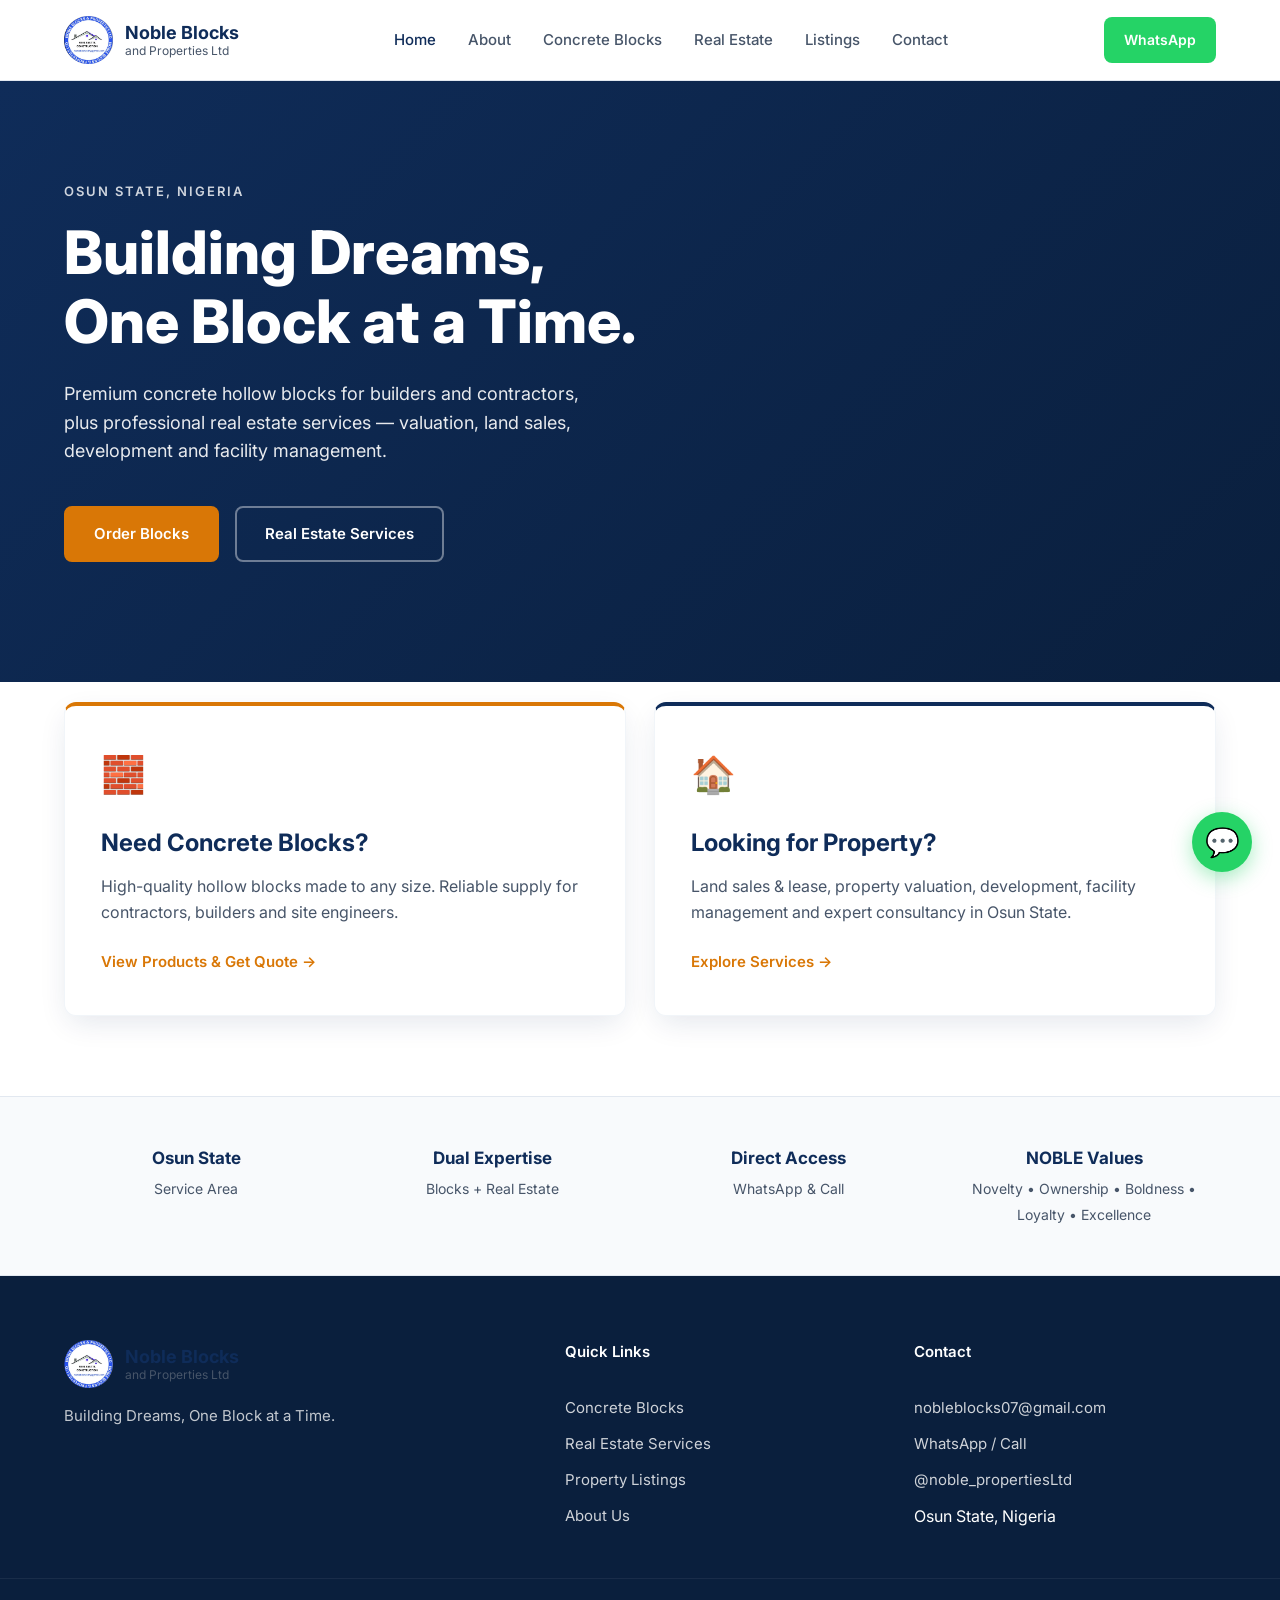
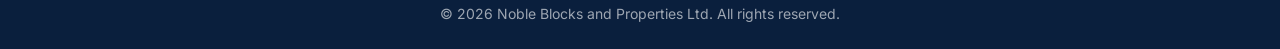
==== index.html @ 0065f1d6 "Add professional homepage, About page and Concrete Blocks page" ====
<!DOCTYPE html>
<html lang="en">
<head>
  <meta charset="UTF-8" />
  <meta name="viewport" content="width=device-width, initial-scale=1.0" />
  <title>Noble Blocks and Properties Ltd | Building Dreams, One Block at a Time</title>
  <meta name="description" content="Premium concrete hollow blocks and professional real estate services in Osun State, Nigeria." />
  <link rel="stylesheet" href="css/style.css" />
  <link rel="preconnect" href="https://fonts.googleapis.com" />
  <link rel="preconnect" href="https://fonts.gstatic.com" crossorigin />
  <link href="https://fonts.googleapis.com/css2?family=Inter:wght@400;500;600;700;800&display=swap" rel="stylesheet" />
</head>
<body>

  <!-- ========== HEADER ========== -->
  <header class="header">
    <div class="container header-inner">
      <a href="index.html" class="logo">
        <img src="noble-blocks.png" alt="Noble Blocks and Properties Ltd" />
        <div class="logo-text">
          <span class="logo-name">Noble Blocks</span>
          <span class="logo-sub">and Properties Ltd</span>
        </div>
      </a>

      <nav class="nav">
        <a href="index.html" class="active">Home</a>
        <a href="pages/about.html">About</a>
        <a href="pages/blocks.html">Concrete Blocks</a>
        <a href="pages/services.html">Real Estate</a>
        <a href="pages/listings.html">Listings</a>
        <a href="pages/contact.html">Contact</a>
      </nav>

      <div class="header-cta">
        <a href="https://wa.me/2348085689980" class="btn btn-whatsapp" target="_blank">WhatsApp</a>
      </div>

      <button class="mobile-menu-btn" aria-label="Menu">
        <span></span><span></span><span></span>
      </button>
    </div>
  </header>

  <!-- ========== HERO ========== -->
  <section class="hero">
    <div class="container hero-content">
      <div class="hero-text">
        <p class="eyebrow">Osun State, Nigeria</p>
        <h1>Building Dreams,<br>One Block at a Time.</h1>
        <p class="hero-desc">
          Premium concrete hollow blocks for builders and contractors, 
          plus professional real estate services — valuation, land sales, 
          development and facility management.
        </p>
        <div class="hero-buttons">
          <a href="pages/blocks.html" class="btn btn-primary">Order Blocks</a>
          <a href="pages/services.html" class="btn btn-outline">Real Estate Services</a>
        </div>
      </div>
    </div>
  </section>

  <!-- ========== TWO PATH SPLIT (Most Important Section) ========== -->
  <section class="split-section">
    <div class="container">
      <div class="split-grid">
        <!-- Blocks Card -->
        <a href="pages/blocks.html" class="split-card blocks-card">
          <div class="split-icon">🧱</div>
          <h2>Need Concrete Blocks?</h2>
          <p>
            High-quality hollow blocks made to any size. 
            Reliable supply for contractors, builders and site engineers.
          </p>
          <span class="split-link">View Products & Get Quote →</span>
        </a>

        <!-- Real Estate Card -->
        <a href="pages/services.html" class="split-card estate-card">
          <div class="split-icon">🏠</div>
          <h2>Looking for Property?</h2>
          <p>
            Land sales & lease, property valuation, development, 
            facility management and expert consultancy in Osun State.
          </p>
          <span class="split-link">Explore Services →</span>
        </a>
      </div>
    </div>
  </section>

  <!-- ========== TRUST STRIP ========== -->
  <section class="trust-strip">
    <div class="container trust-grid">
      <div class="trust-item">
        <strong>Osun State</strong>
        <span>Service Area</span>
      </div>
      <div class="trust-item">
        <strong>Dual Expertise</strong>
        <span>Blocks + Real Estate</span>
      </div>
      <div class="trust-item">
        <strong>Direct Access</strong>
        <span>WhatsApp & Call</span>
      </div>
      <div class="trust-item">
        <strong>NOBLE Values</strong>
        <span>Novelty • Ownership • Boldness • Loyalty • Excellence</span>
      </div>
    </div>
  </section>

  <!-- ========== FOOTER ========== -->
  <footer class="footer">
    <div class="container footer-grid">
      <div class="footer-brand">
        <div class="logo">
          <img src="noble-blocks.png" alt="Noble Blocks" />
          <div class="logo-text">
            <span class="logo-name">Noble Blocks</span>
            <span class="logo-sub">and Properties Ltd</span>
          </div>
        </div>
        <p>Building Dreams, One Block at a Time.</p>
      </div>

      <div class="footer-links">
        <h4>Quick Links</h4>
        <a href="pages/blocks.html">Concrete Blocks</a>
        <a href="pages/services.html">Real Estate Services</a>
        <a href="pages/listings.html">Property Listings</a>
        <a href="pages/about.html">About Us</a>
      </div>

      <div class="footer-contact">
        <h4>Contact</h4>
        <a href="mailto:nobleblocks07@gmail.com">nobleblocks07@gmail.com</a>
        <a href="https://wa.me/2348085689980" target="_blank">WhatsApp / Call</a>
        <a href="https://instagram.com/noble_propertiesLtd" target="_blank">@noble_propertiesLtd</a>
        <p>Osun State, Nigeria</p>
      </div>
    </div>

    <div class="footer-bottom">
      <div class="container">
        <p>© 2026 Noble Blocks and Properties Ltd. All rights reserved.</p>
      </div>
    </div>
  </footer>

  <!-- Sticky WhatsApp Button -->
  <a href="https://wa.me/2348085689980" class="sticky-whatsapp" target="_blank" title="Chat on WhatsApp">
    💬
  </a>

</body>
</html>
---- css/style.css ----
/* ========== BASE ========== */
:root {
  --navy: #0f2c59;
  --navy-dark: #0a1f3d;
  --amber: #d97706;
  --amber-light: #f59e0b;
  --gray-50: #f8fafc;
  --gray-100: #f1f5f9;
  --gray-200: #e2e8f0;
  --gray-600: #475569;
  --gray-800: #1e293b;
  --white: #ffffff;
  --radius: 12px;
  --shadow: 0 10px 30px -5px rgba(15, 44, 89, 0.12);
}

* {
  margin: 0;
  padding: 0;
  box-sizing: border-box;
}

body {
  font-family: 'Inter', system-ui, sans-serif;
  color: var(--gray-800);
  line-height: 1.6;
  background: var(--white);
}

.container {
  width: 100%;
  max-width: 1200px;
  margin: 0 auto;
  padding: 0 24px;
}

img {
  max-width: 100%;
  display: block;
}

a {
  text-decoration: none;
  color: inherit;
}

/* ========== BUTTONS ========== */
.btn {
  display: inline-flex;
  align-items: center;
  justify-content: center;
  padding: 14px 28px;
  border-radius: 8px;
  font-weight: 600;
  font-size: 15px;
  transition: all 0.2s ease;
  border: 2px solid transparent;
}

.btn-primary {
  background: var(--navy);
  color: white;
}

.btn-primary:hover {
  background: var(--navy-dark);
  transform: translateY(-1px);
}

.btn-outline {
  border-color: var(--navy);
  color: var(--navy);
  background: transparent;
}

.btn-outline:hover {
  background: var(--navy);
  color: white;
}

.btn-whatsapp {
  background: #25D366;
  color: white;
  padding: 10px 18px;
  font-size: 14px;
}

.btn-whatsapp:hover {
  background: #20ba5a;
}

/* ========== HEADER ========== */
.header {
  position: sticky;
  top: 0;
  background: rgba(255, 255, 255, 0.95);
  backdrop-filter: blur(12px);
  border-bottom: 1px solid var(--gray-200);
  z-index: 100;
}

.header-inner {
  display: flex;
  align-items: center;
  justify-content: space-between;
  height: 80px;
}

.logo {
  display: flex;
  align-items: center;
  gap: 12px;
}

.logo img {
  height: 48px;
  width: auto;
}

.logo-text {
  display: flex;
  flex-direction: column;
  line-height: 1.2;
}

.logo-name {
  font-weight: 700;
  font-size: 18px;
  color: var(--navy);
}

.logo-sub {
  font-size: 12px;
  color: var(--gray-600);
}

.nav {
  display: flex;
  gap: 32px;
}

.nav a {
  font-weight: 500;
  font-size: 15px;
  color: var(--gray-600);
  transition: color 0.2s;
}

.nav a:hover,
.nav a.active {
  color: var(--navy);
}

.mobile-menu-btn {
  display: none;
  background: none;
  border: none;
  cursor: pointer;
}

/* ========== HERO ========== */
.hero {
  background: linear-gradient(135deg, var(--navy) 0%, var(--navy-dark) 100%);
  color: white;
  padding: 100px 0 120px;
  position: relative;
  overflow: hidden;
}

.hero-content {
  position: relative;
  z-index: 2;
}

.eyebrow {
  text-transform: uppercase;
  letter-spacing: 2px;
  font-size: 13px;
  font-weight: 600;
  opacity: 0.8;
  margin-bottom: 16px;
}

.hero h1 {
  font-size: clamp(2.5rem, 5vw, 3.75rem);
  font-weight: 800;
  line-height: 1.15;
  margin-bottom: 24px;
  max-width: 700px;
}

.hero-desc {
  font-size: 18px;
  opacity: 0.9;
  max-width: 540px;
  margin-bottom: 40px;
}

.hero-buttons {
  display: flex;
  gap: 16px;
  flex-wrap: wrap;
}

.hero .btn-primary {
  background: var(--amber);
  border-color: var(--amber);
}

.hero .btn-primary:hover {
  background: var(--amber-light);
}

.hero .btn-outline {
  border-color: rgba(255,255,255,0.4);
  color: white;
}

.hero .btn-outline:hover {
  background: white;
  color: var(--navy);
}

/* ========== SPLIT SECTION ========== */
.split-section {
  padding: 80px 0;
  margin-top: -60px;
  position: relative;
  z-index: 10;
}

.split-grid {
  display: grid;
  grid-template-columns: 1fr 1fr;
  gap: 28px;
}

.split-card {
  background: white;
  padding: 40px 36px;
  border-radius: var(--radius);
  box-shadow: var(--shadow);
  transition: all 0.25s ease;
  border: 1px solid var(--gray-100);
}

.split-card:hover {
  transform: translateY(-6px);
  box-shadow: 0 20px 40px -10px rgba(15, 44, 89, 0.18);
}

.split-icon {
  font-size: 36px;
  margin-bottom: 20px;
}

.split-card h2 {
  font-size: 24px;
  font-weight: 700;
  color: var(--navy);
  margin-bottom: 12px;
}

.split-card p {
  color: var(--gray-600);
  margin-bottom: 24px;
  font-size: 16px;
}

.split-link {
  font-weight: 600;
  color: var(--amber);
  font-size: 15px;
}

.blocks-card {
  border-top: 4px solid var(--amber);
}

.estate-card {
  border-top: 4px solid var(--navy);
}

/* ========== TRUST STRIP ========== */
.trust-strip {
  background: var(--gray-50);
  padding: 48px 0;
  border-top: 1px solid var(--gray-200);
  border-bottom: 1px solid var(--gray-200);
}

.trust-grid {
  display: grid;
  grid-template-columns: repeat(4, 1fr);
  gap: 32px;
  text-align: center;
}

.trust-item strong {
  display: block;
  font-size: 17px;
  color: var(--navy);
  margin-bottom: 4px;
}

.trust-item span {
  font-size: 14px;
  color: var(--gray-600);
}

/* ========== FOOTER ========== */
.footer {
  background: var(--navy-dark);
  color: white;
  padding-top: 64px;
}

.footer-grid {
  display: grid;
  grid-template-columns: 1.5fr 1fr 1fr;
  gap: 48px;
  padding-bottom: 48px;
}

.footer-brand p {
  margin-top: 16px;
  opacity: 0.75;
  font-size: 15px;
}

.footer h4 {
  font-size: 15px;
  margin-bottom: 20px;
  font-weight: 600;
}

.footer-links,
.footer-contact {
  display: flex;
  flex-direction: column;
  gap: 12px;
}

.footer-links a,
.footer-contact a {
  opacity: 0.8;
  font-size: 15px;
  transition: opacity 0.2s;
}

.footer-links a:hover,
.footer-contact a:hover {
  opacity: 1;
}

.footer-bottom {
  border-top: 1px solid rgba(255,255,255,0.1);
  padding: 24px 0;
  text-align: center;
  font-size: 14px;
  opacity: 0.6;
}

/* ========== STICKY WHATSAPP ========== */
.sticky-whatsapp {
  position: fixed;
  bottom: 28px;
  right: 28px;
  width: 60px;
  height: 60px;
  background: #25D366;
  color: white;
  border-radius: 50%;
  display: flex;
  align-items: center;
  justify-content: center;
  font-size: 28px;
  box-shadow: 0 6px 20px rgba(37, 211, 102, 0.4);
  z-index: 99;
  transition: transform 0.2s;
}

.sticky-whatsapp:hover {
  transform: scale(1.08);
}

/* ========== RESPONSIVE ========== */
@media (max-width: 900px) {
  .nav, .header-cta {
    display: none;
  }

  .mobile-menu-btn {
    display: block;
  }

  .split-grid {
    grid-template-columns: 1fr;
  }

  .trust-grid {
    grid-template-columns: 1fr 1fr;
  }

  .footer-grid {
    grid-template-columns: 1fr;
    gap: 36px;
  }

  .hero {
    padding: 80px 0 100px;
  }
}


/* ========== INNER PAGES ========== */
.page-hero {
  background: linear-gradient(135deg, var(--navy) 0%, var(--navy-dark) 100%);
  color: white;
  padding: 80px 0 70px;
  text-align: center;
}

.page-hero h1 {
  font-size: clamp(2rem, 4vw, 3rem);
  font-weight: 800;
  margin: 12px 0 16px;
  line-height: 1.2;
}

.page-hero-desc {
  opacity: 0.85;
  font-size: 18px;
}

.section {
  padding: 80px 0;
}

.section.bg-light {
  background: var(--gray-50);
}

.section-header {
  text-align: center;
  max-width: 600px;
  margin: 0 auto 48px;
}

.section-header h2 {
  font-size: 32px;
  color: var(--navy);
  margin-bottom: 12px;
}

.narrow {
  max-width: 760px;
}

.narrow h2 {
  font-size: 28px;
  color: var(--navy);
  margin-bottom: 20px;
}

.narrow p {
  margin-bottom: 16px;
  color: var(--gray-600);
  font-size: 17px;
}

.two-col {
  display: grid;
  grid-template-columns: 1fr 1fr;
  gap: 32px;
}

.info-card {
  background: white;
  padding: 36px;
  border-radius: var(--radius);
  box-shadow: var(--shadow);
}

.info-card h3 {
  color: var(--navy);
  margin-bottom: 12px;
  font-size: 22px;
}

.info-card p {
  color: var(--gray-600);
}

.values-grid {
  display: grid;
  grid-template-columns: repeat(auto-fit, minmax(200px, 1fr));
  gap: 24px;
}

.value-card {
  text-align: center;
  padding: 32px 24px;
  background: white;
  border-radius: var(--radius);
  border: 1px solid var(--gray-200);
  transition: all 0.2s;
}

.value-card:hover {
  border-color: var(--amber);
  transform: translateY(-4px);
}

.value-letter {
  display: inline-flex;
  width: 52px;
  height: 52px;
  background: var(--navy);
  color: white;
  font-size: 24px;
  font-weight: 800;
  border-radius: 50%;
  align-items: center;
  justify-content: center;
  margin-bottom: 16px;
}

.value-card h3 {
  color: var(--navy);
  margin-bottom: 8px;
}

.value-card p {
  font-size: 14px;
  color: var(--gray-600);
}

@media (max-width: 768px) {
  .two-col {
    grid-template-columns: 1fr;
  }
}



/* ========== BLOCKS PAGE EXTRA ========== */
.features-grid {
  display: grid;
  grid-template-columns: repeat(auto-fit, minmax(240px, 1fr));
  gap: 28px;
}

.feature-card {
  background: white;
  padding: 32px 28px;
  border-radius: var(--radius);
  border: 1px solid var(--gray-200);
  transition: all 0.2s ease;
}

.feature-card:hover {
  border-color: var(--amber);
  transform: translateY(-4px);
  box-shadow: var(--shadow);
}

.feature-icon {
  font-size: 32px;
  margin-bottom: 16px;
}

.feature-card h3 {
  color: var(--navy);
  font-size: 19px;
  margin-bottom: 10px;
}

.feature-card p {
  color: var(--gray-600);
  font-size: 15px;
}

.steps-grid {
  display: grid;
  grid-template-columns: repeat(3, 1fr);
  gap: 28px;
  margin-bottom: 56px;
}

.step-card {
  text-align: center;
  padding: 32px 24px;
}

.step-number {
  display: inline-flex;
  width: 48px;
  height: 48px;
  background: var(--navy);
  color: white;
  font-weight: 700;
  font-size: 20px;
  border-radius: 50%;
  align-items: center;
  justify-content: center;
  margin-bottom: 18px;
}

.step-card h3 {
  color: var(--navy);
  margin-bottom: 10px;
  font-size: 18px;
}

.step-card p {
  color: var(--gray-600);
  font-size: 15px;
}

.cta-box {
  background: var(--navy);
  color: white;
  text-align: center;
  padding: 48px 40px;
  border-radius: var(--radius);
}

.cta-box h3 {
  font-size: 26px;
  margin-bottom: 12px;
}

.cta-box p {
  opacity: 0.9;
  margin-bottom: 28px;
  font-size: 17px;
}

.cta-box .btn-primary {
  background: var(--amber);
  border-color: var(--amber);
}

.cta-box .btn-primary:hover {
  background: var(--amber-light);
}

@media (max-width: 768px) {
  .steps-grid {
    grid-template-columns: 1fr;
  }
}
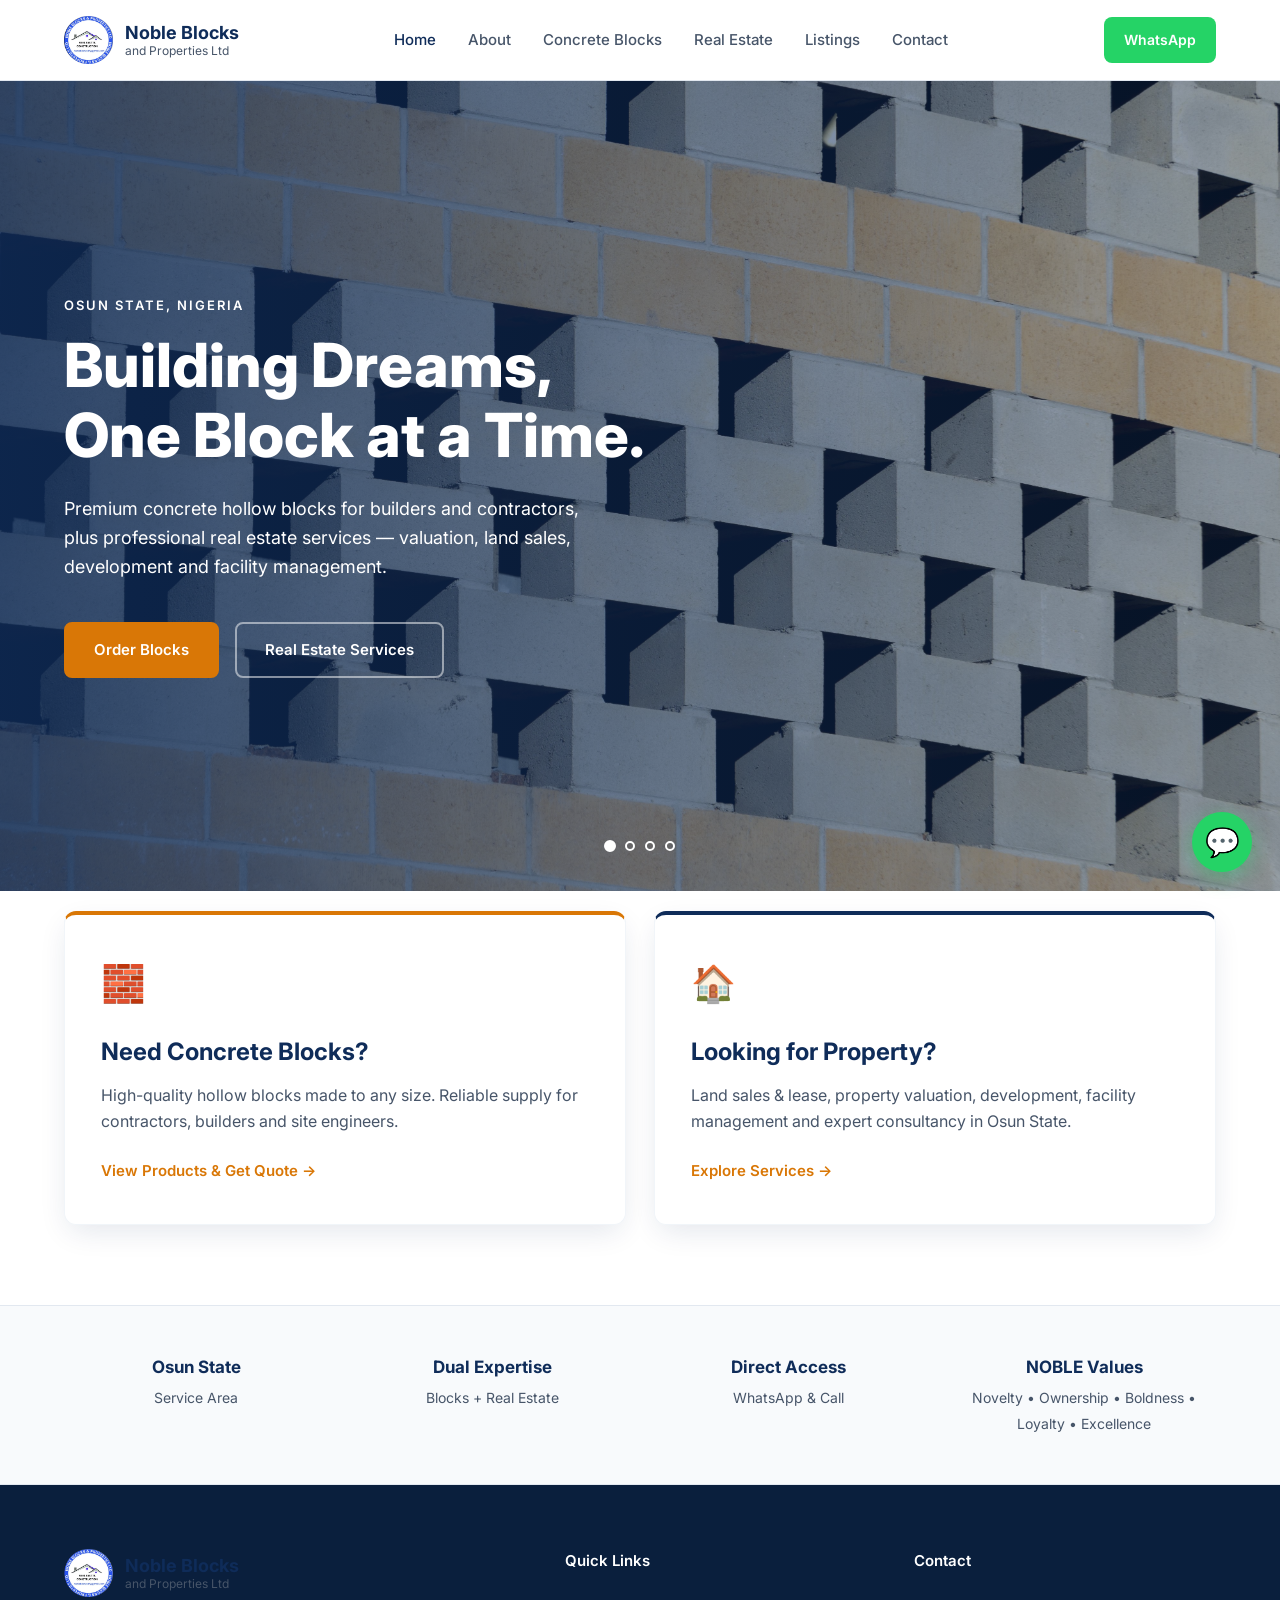
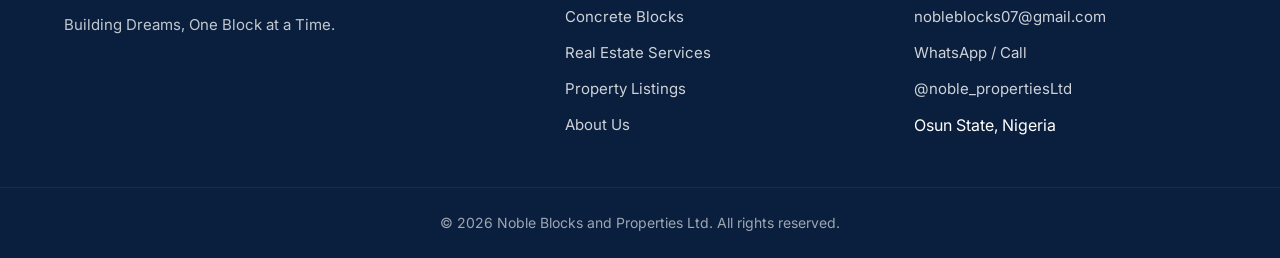
==== commit af0565ae: "Completed Home and About page" ====
--- a/index.html
+++ b/index.html
@@ -42,24 +42,42 @@
     </div>
   </header>
 
-  <!-- ========== HERO ========== -->
-  <section class="hero">
-    <div class="container hero-content">
-      <div class="hero-text">
-        <p class="eyebrow">Osun State, Nigeria</p>
-        <h1>Building Dreams,<br>One Block at a Time.</h1>
-        <p class="hero-desc">
-          Premium concrete hollow blocks for builders and contractors, 
-          plus professional real estate services — valuation, land sales, 
-          development and facility management.
-        </p>
-        <div class="hero-buttons">
-          <a href="pages/blocks.html" class="btn btn-primary">Order Blocks</a>
-          <a href="pages/services.html" class="btn btn-outline">Real Estate Services</a>
-        </div>
-      </div>
-    </div>
-  </section>
+<!-- ========== HERO ========== -->
+<!-- ========== HERO CAROUSEL ========== -->
+<section class="hero-carousel">
+  <div class="carousel-slides">
+    <div class="carousel-slide active" style="background-image: url('images/hero-1.jpg')"></div>
+    <div class="carousel-slide" style="background-image: url('images/hero-2.jpg')"></div>
+    <div class="carousel-slide" style="background-image: url('images/hero-3.jpg')"></div>
+    <div class="carousel-slide" style="background-image: url('images/hero-4.jpg')"></div>
+  </div>
+
+  <div class="carousel-overlay"></div>
+
+  <div class="container hero-content">
+    <div class="hero-text">
+      <p class="eyebrow animate-fade-up">Osun State, Nigeria</p>
+      <h1 class="animate-fade-up delay-1">Building Dreams,<br>One Block at a Time.</h1>
+      <p class="hero-desc animate-fade-up delay-2">
+        Premium concrete hollow blocks for builders and contractors, 
+        plus professional real estate services — valuation, land sales, 
+        development and facility management.
+      </p>
+      <div class="hero-buttons animate-fade-up delay-3">
+        <a href="pages/blocks.html" class="btn btn-primary">Order Blocks</a>
+        <a href="pages/services.html" class="btn btn-outline">Real Estate Services</a>
+      </div>
+    </div>
+  </div>
+
+  <!-- Carousel Dots -->
+  <div class="carousel-dots">
+    <button class="dot active" data-slide="0"></button>
+    <button class="dot" data-slide="1"></button>
+    <button class="dot" data-slide="2"></button>
+    <button class="dot" data-slide="3"></button>
+  </div>
+</section>
 
   <!-- ========== TWO PATH SPLIT (Most Important Section) ========== -->
   <section class="split-section">
@@ -155,5 +173,46 @@
     💬
   </a>
 
+
+
+
+
+<script>
+  const slides = document.querySelectorAll('.carousel-slide');
+  const dots = document.querySelectorAll('.dot');
+  let currentSlide = 0;
+  let slideInterval;
+
+  function showSlide(index) {
+    slides.forEach(slide => slide.classList.remove('active'));
+    dots.forEach(dot => dot.classList.remove('active'));
+
+    slides[index].classList.add('active');
+    dots[index].classList.add('active');
+    currentSlide = index;
+  }
+
+  function nextSlide() {
+    let next = (currentSlide + 1) % slides.length;
+    showSlide(next);
+  }
+
+  // Auto play
+  function startCarousel() {
+    slideInterval = setInterval(nextSlide, 5000); // Change every 5 seconds
+  }
+
+  // Dot click
+  dots.forEach(dot => {
+    dot.addEventListener('click', () => {
+      clearInterval(slideInterval);
+      showSlide(parseInt(dot.dataset.slide));
+      startCarousel();
+    });
+  });
+
+  // Start
+  startCarousel();
+</script>
 </body>
 </html>
--- a/css/style.css
+++ b/css/style.css
@@ -221,6 +221,42 @@
   color: var(--navy);
 }
 
+/* ========== ANIMATIONS ========== */
+@keyframes fadeUp {
+  from {
+    opacity: 0;
+    transform: translateY(30px);
+  }
+  to {
+    opacity: 1;
+    transform: translateY(0);
+  }
+}
+
+.animate-fade-up {
+  opacity: 0;
+  animation: fadeUp 0.8s ease forwards;
+}
+
+.delay-1 { animation-delay: 0.15s; }
+.delay-2 { animation-delay: 0.3s; }
+.delay-3 { animation-delay: 0.45s; }
+
+/* Smooth hover animations for cards */
+.split-card,
+.feature-card,
+.value-card,
+.service-item,
+.enquiry-card {
+  transition: all 0.3s cubic-bezier(0.4, 0, 0.2, 1);
+}
+
+.split-card:hover,
+.feature-card:hover,
+.value-card:hover {
+  transform: translateY(-8px);
+}
+
 /* ========== SPLIT SECTION ========== */
 .split-section {
   padding: 80px 0;
@@ -650,4 +686,459 @@
   .steps-grid {
     grid-template-columns: 1fr;
   }
+}
+
+
+
+/* ========== SERVICES PAGE ========== */
+.services-list {
+  display: flex;
+  flex-direction: column;
+  gap: 24px;
+  max-width: 860px;
+  margin: 0 auto;
+}
+
+.service-item {
+  display: flex;
+  gap: 28px;
+  background: white;
+  padding: 32px;
+  border-radius: var(--radius);
+  border: 1px solid var(--gray-200);
+  transition: all 0.2s ease;
+}
+
+.service-item:hover {
+  border-color: var(--navy);
+  box-shadow: var(--shadow);
+}
+
+.service-number {
+  font-size: 28px;
+  font-weight: 800;
+  color: var(--amber);
+  line-height: 1;
+  min-width: 50px;
+}
+
+.service-content h3 {
+  color: var(--navy);
+  font-size: 20px;
+  margin-bottom: 8px;
+}
+
+.service-content p {
+  color: var(--gray-600);
+  font-size: 15px;
+  margin: 0;
+}
+
+@media (max-width: 600px) {
+  .service-item {
+    flex-direction: column;
+    gap: 12px;
+  }
+}
+
+
+
+/* ========== CONTACT PAGE ========== */
+.contact-grid {
+  display: grid;
+  grid-template-columns: 1fr 1fr;
+  gap: 60px;
+  align-items: start;
+}
+
+.contact-info h2 {
+  font-size: 28px;
+  color: var(--navy);
+  margin-bottom: 12px;
+}
+
+.contact-intro {
+  color: var(--gray-600);
+  margin-bottom: 36px;
+  font-size: 16px;
+}
+
+.contact-methods {
+  display: flex;
+  flex-direction: column;
+  gap: 16px;
+}
+
+.contact-method {
+  display: flex;
+  align-items: center;
+  gap: 18px;
+  padding: 18px 20px;
+  background: var(--gray-50);
+  border-radius: 10px;
+  transition: all 0.2s ease;
+  border: 1px solid transparent;
+}
+
+.contact-method:hover {
+  background: white;
+  border-color: var(--gray-200);
+  box-shadow: var(--shadow);
+}
+
+.method-icon {
+  font-size: 24px;
+  width: 48px;
+  height: 48px;
+  background: white;
+  border-radius: 10px;
+  display: flex;
+  align-items: center;
+  justify-content: center;
+  box-shadow: 0 2px 8px rgba(0,0,0,0.06);
+}
+
+.contact-method strong {
+  display: block;
+  color: var(--navy);
+  font-size: 15px;
+  margin-bottom: 2px;
+}
+
+.contact-method span {
+  color: var(--gray-600);
+  font-size: 14px;
+}
+
+.enquiry-cards {
+  display: flex;
+  flex-direction: column;
+  gap: 24px;
+}
+
+.enquiry-card {
+  background: white;
+  border: 1px solid var(--gray-200);
+  border-radius: var(--radius);
+  padding: 36px 32px;
+  text-align: center;
+}
+
+.enquiry-card h3 {
+  color: var(--navy);
+  font-size: 20px;
+  margin-bottom: 10px;
+}
+
+.enquiry-card p {
+  color: var(--gray-600);
+  margin-bottom: 24px;
+  font-size: 15px;
+}
+
+@media (max-width: 900px) {
+  .contact-grid {
+    grid-template-columns: 1fr;
+    gap: 48px;
+  }
+}
+
+/* ========== NEWSLETTER ========== */
+.newsletter {
+  max-width: 640px;
+  margin: 0 auto;
+  text-align: center;
+}
+
+.newsletter h2 {
+  font-size: 28px;
+  color: var(--navy);
+  margin-bottom: 10px;
+}
+
+.newsletter p {
+  color: var(--gray-600);
+  margin-bottom: 28px;
+  font-size: 16px;
+}
+
+.newsletter-form {
+  display: flex;
+  max-width: 480px;
+  margin: 0 auto;
+  background: white;
+  border: 1px solid var(--gray-200);
+  border-radius: 10px;
+  overflow: hidden;
+  box-shadow: 0 4px 12px rgba(15, 44, 89, 0.06);
+}
+
+.newsletter-form input {
+  flex: 1;
+  border: none;
+  padding: 0 18px;
+  height: 52px;
+  font-size: 15px;
+  font-family: inherit;
+  outline: none;
+  background: transparent;
+}
+
+.newsletter-form .btn {
+  height: 52px;
+  padding: 0 26px;
+  border-radius: 0;
+  border: none;
+  background: var(--navy);
+  color: white;
+  font-weight: 600;
+  cursor: pointer;
+  transition: background 0.2s;
+}
+
+.newsletter-form .btn:hover {
+  background: var(--navy-dark);
+}
+
+@media (max-width: 500px) {
+  .newsletter-form {
+    flex-direction: column;
+    border-radius: 10px;
+  }
+
+  .newsletter-form .btn {
+    border-radius: 0 0 10px 10px;
+  }
+}
+
+
+
+
+/* ========== LISTINGS PAGE ========== */
+.coming-soon {
+  max-width: 640px;
+  margin: 0 auto;
+  text-align: center;
+  padding: 40px 20px;
+}
+
+.coming-soon-icon {
+  font-size: 64px;
+  margin-bottom: 24px;
+}
+
+.coming-soon h2 {
+  font-size: 32px;
+  color: var(--navy);
+  margin-bottom: 16px;
+}
+
+.coming-soon p {
+  color: var(--gray-600);
+  font-size: 17px;
+  line-height: 1.7;
+  margin-bottom: 36px;
+}
+
+.coming-soon-actions {
+  display: flex;
+  gap: 16px;
+  justify-content: center;
+  flex-wrap: wrap;
+}
+
+
+
+/* ========== HERO CAROUSEL ========== */
+.hero-carousel {
+  position: relative;
+  height: 90vh;
+  min-height: 600px;
+  overflow: hidden;
+  color: white;
+}
+
+.carousel-slides {
+  position: absolute;
+  inset: 0;
+}
+
+.carousel-slide {
+  position: absolute;
+  inset: 0;
+  background-size: cover;
+  background-position: center;
+  opacity: 0;
+  transition: opacity 1.2s ease-in-out;
+}
+
+.carousel-slide.active {
+  opacity: 1;
+}
+
+.carousel-overlay {
+  position: absolute;
+  inset: 0;
+  background: linear-gradient(
+    to right,
+    rgba(15, 44, 89, 0.85) 0%,
+    rgba(15, 44, 89, 0.6) 50%,
+    rgba(15, 44, 89, 0.4) 100%
+  );
+  z-index: 1;
+}
+
+.hero-carousel .hero-content {
+  position: relative;
+  z-index: 2;
+  height: 100%;
+  display: flex;
+  align-items: center;
+}
+
+.hero-carousel .hero-text {
+  max-width: 650px;
+}
+
+.hero-carousel .eyebrow {
+  text-transform: uppercase;
+  letter-spacing: 2px;
+  font-size: 13px;
+  font-weight: 600;
+  opacity: 0.85;
+  margin-bottom: 16px;
+}
+
+.hero-carousel h1 {
+  font-size: clamp(2.6rem, 5vw, 3.8rem);
+  font-weight: 800;
+  line-height: 1.15;
+  margin-bottom: 24px;
+}
+
+.hero-carousel .hero-desc {
+  font-size: 18px;
+  opacity: 0.9;
+  margin-bottom: 40px;
+  max-width: 520px;
+}
+
+.hero-carousel .btn-primary {
+  background: var(--amber);
+  border-color: var(--amber);
+}
+
+.hero-carousel .btn-primary:hover {
+  background: var(--amber-light);
+}
+
+.hero-carousel .btn-outline {
+  border-color: rgba(255, 255, 255, 0.5);
+  color: white;
+}
+
+.hero-carousel .btn-outline:hover {
+  background: white;
+  color: var(--navy);
+}
+
+/* Dots */
+.carousel-dots {
+  position: absolute;
+  bottom: 40px;
+  left: 50%;
+  transform: translateX(-50%);
+  display: flex;
+  gap: 10px;
+  z-index: 3;
+}
+
+.dot {
+  width: 10px;
+  height: 10px;
+  border-radius: 50%;
+  border: 2px solid white;
+  background: transparent;
+  cursor: pointer;
+  padding: 0;
+  transition: all 0.3s ease;
+}
+
+.dot.active {
+  background: white;
+  transform: scale(1.2);
+}
+
+
+/* ========== PAGE HERO WITH IMAGE ========== */
+.page-hero-image {
+  position: relative;
+  background-size: cover;
+  background-position: center;
+  color: white;
+  padding: 120px 0 100px;
+  text-align: center;
+}
+
+.page-hero-overlay {
+  position: absolute;
+  inset: 0;
+  background: rgba(15, 44, 89, 0.75);
+}
+
+.page-hero-image .container {
+  position: relative;
+  z-index: 2;
+}
+
+.page-hero-image h1 {
+  font-size: clamp(2.2rem, 4vw, 3.2rem);
+  font-weight: 800;
+  margin: 12px 0 16px;
+  line-height: 1.2;
+}
+
+.page-hero-image .page-hero-desc {
+  opacity: 0.9;
+  font-size: 18px;
+}
+
+/* ========== STORY GRID ========== */
+.story-grid {
+  display: grid;
+  grid-template-columns: 1fr 1fr;
+  gap: 60px;
+  align-items: center;
+}
+
+.story-text h2 {
+  font-size: 32px;
+  color: var(--navy);
+  margin-bottom: 20px;
+}
+
+.story-text p {
+  color: var(--gray-600);
+  font-size: 17px;
+  margin-bottom: 16px;
+  line-height: 1.7;
+}
+
+.story-image img {
+  width: 100%;
+  height: 420px;
+  object-fit: cover;
+  border-radius: var(--radius);
+  box-shadow: var(--shadow);
+}
+
+@media (max-width: 900px) {
+  .story-grid {
+    grid-template-columns: 1fr;
+    gap: 40px;
+  }
+
+  .story-image img {
+    height: 320px;
+  }
 }
